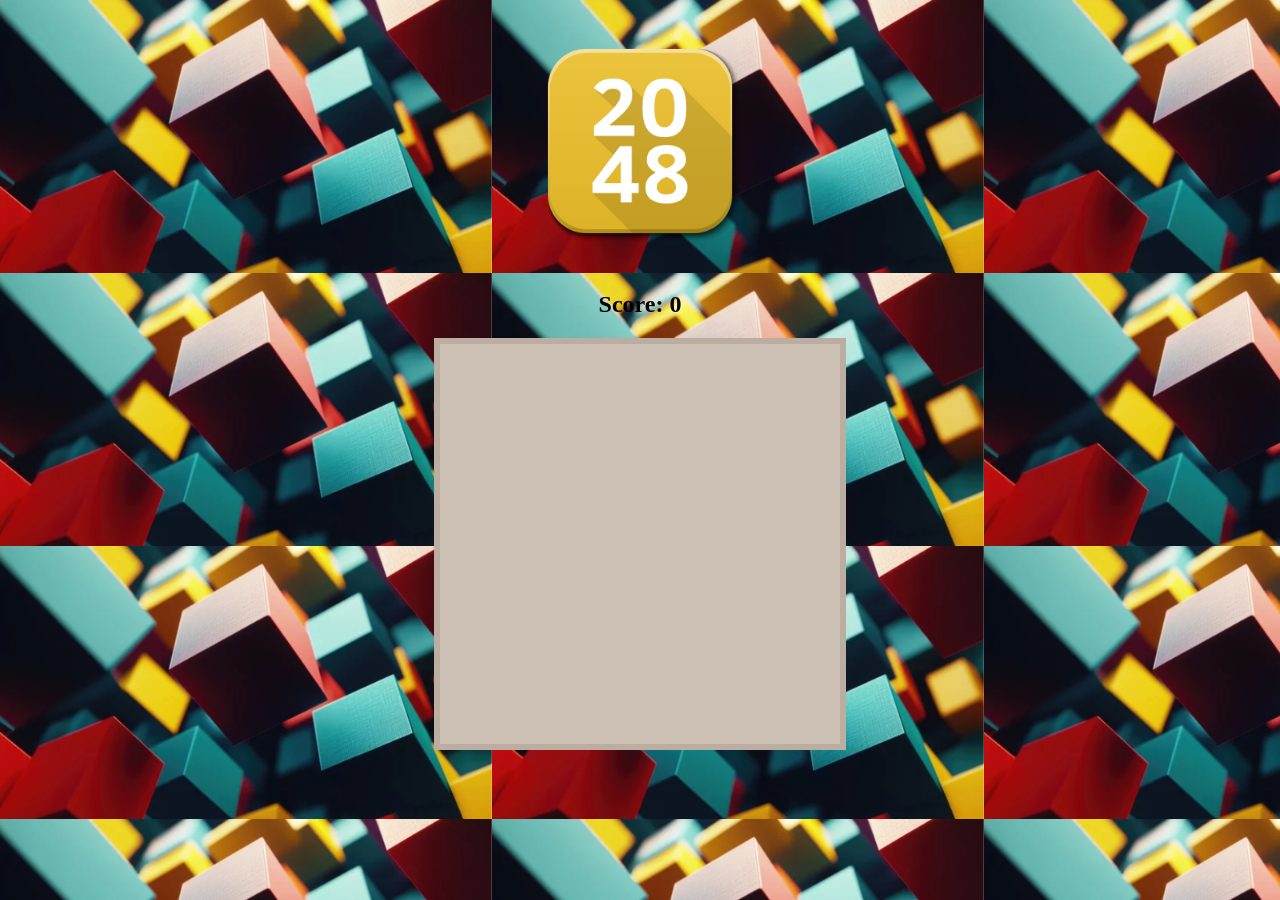
==== 2048/2048.html @ 05a67ebb "added the background a bit of css and also got the window for display with some JS which needs to be" ====
<!DOCTYPE html>
<html>
    <head>
        <meta charset = "UTF-8">
        <meta name="viewport" content="width=device-width, initial-scale:1.0">
        <link rel="stylesheet" href="2048.css">
        <script src ="2048.js"></script>
    </head>

    <body>
        <h1>
            <img src="imgs2048/pngegg.png" class="logo">
        </h1>
        <h2>Score: <span id="score">0</span></h2>
        <div id="board">
        </div>
    </body>
</html>
---- 2048/2048.css ----
.logo{
    width:200px;
    height:auto;
    margin: 20px auto;
}

body{
    background-image: url("imgs2048/2048bg.png");
    text-align:center;
}

hr{
    width:500px;
}

#board{
    width: 400px;
    height : 400px;

    background-color: #cdc1b5;
    border: 6px solid #bbada0;

    margin: 0 auto;
    display:flex;
    flex-wrap:wrap;
}

.tile{
    width: 90px;
    height: 90px;
    border: 5px solid #bbada0;

    font-size: 40px;
    font-weight: bold;
    display: flex;
    justify-content: center;
    align-items: center;
}

.x2{
    background-color: #eee4da;
    color:#727371;
}

.x4{
    background-color: #ece0ca;
    color: #727371;
}

.x8{
    background-color: #f4b17a;
    color: white;
}

.x16{
    background-color:#f59575;
    color:white;
}

.x32{
    background-color:#f57c5f ;
    color:white;
}

.x64{
    background-color:#f65d3b ;
    color:white;
}

.x128{
    background-color:#edce71 ;
    color:white;
}

.x256{
    background-color:#edcc63 ;
    color:white;
}

.x512{
    background-color:#edc651 ;
    color:white;
}

.x1024{
    background-color:#eec744 ;
    color:white;
}

.x2048{
    background-color:#ecc230 ;
    color:white;
}

.x4096{
    background-color:#fe3d2d ;
    color:white;
}

.x8192{
    background-color: #ff2020;
    color:white;
}
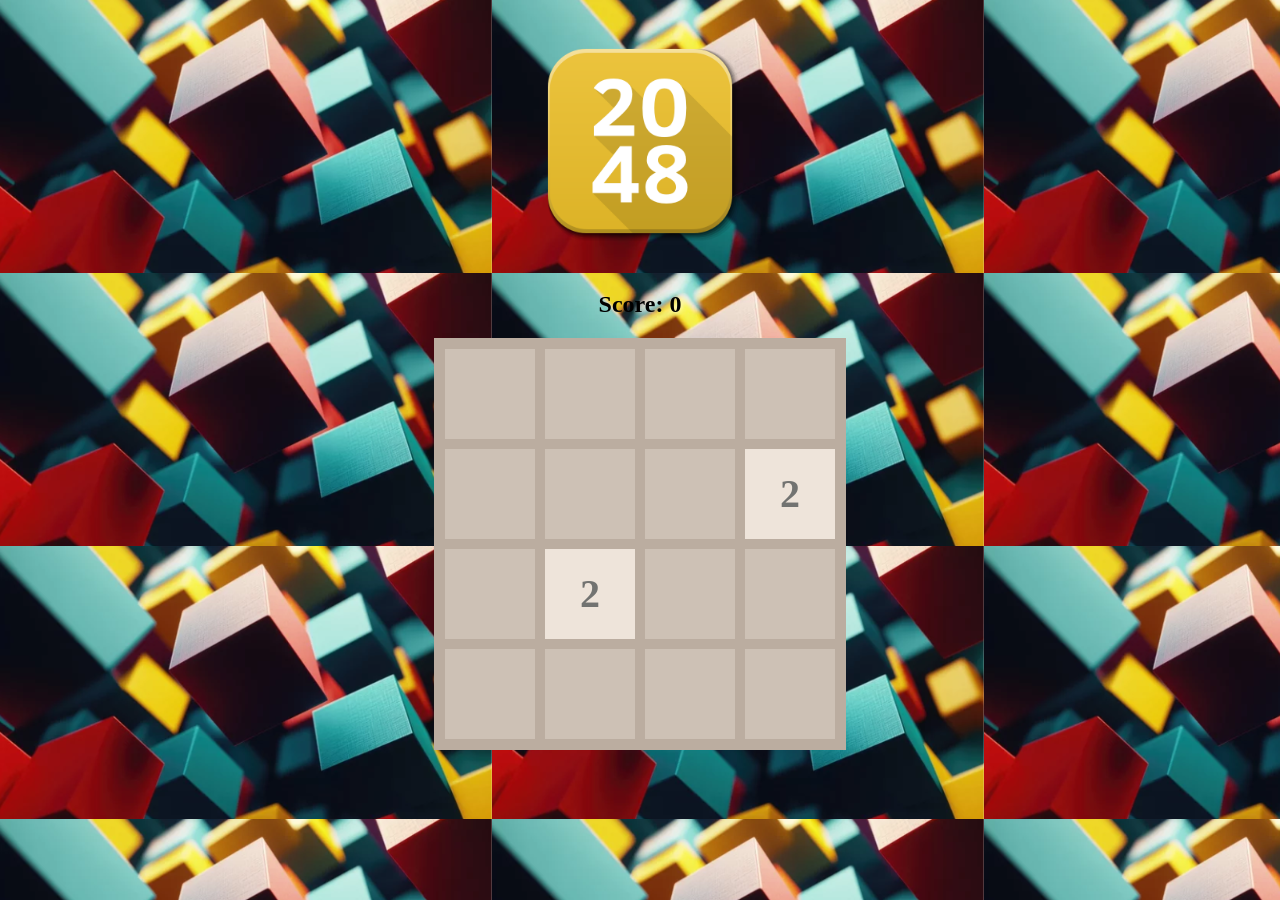
==== commit 9d6b1be2: "made the game full functional with a game over alert" ====
--- a/2048/2048.html
+++ b/2048/2048.html
@@ -2,7 +2,7 @@
 <html>
     <head>
         <meta charset = "UTF-8">
-        <meta name="viewport" content="width=device-width, initial-scale:1.0">
+        <meta name="viewport" content="width=device-width, initial-scale=1.0">
         <link rel="stylesheet" href="2048.css">
         <script src ="2048.js"></script>
     </head>
@@ -12,7 +12,6 @@
             <img src="imgs2048/pngegg.png" class="logo">
         </h1>
         <h2>Score: <span id="score">0</span></h2>
-        <div id="board">
-        </div>
+        <div id="board"></div>
     </body>
 </html>
